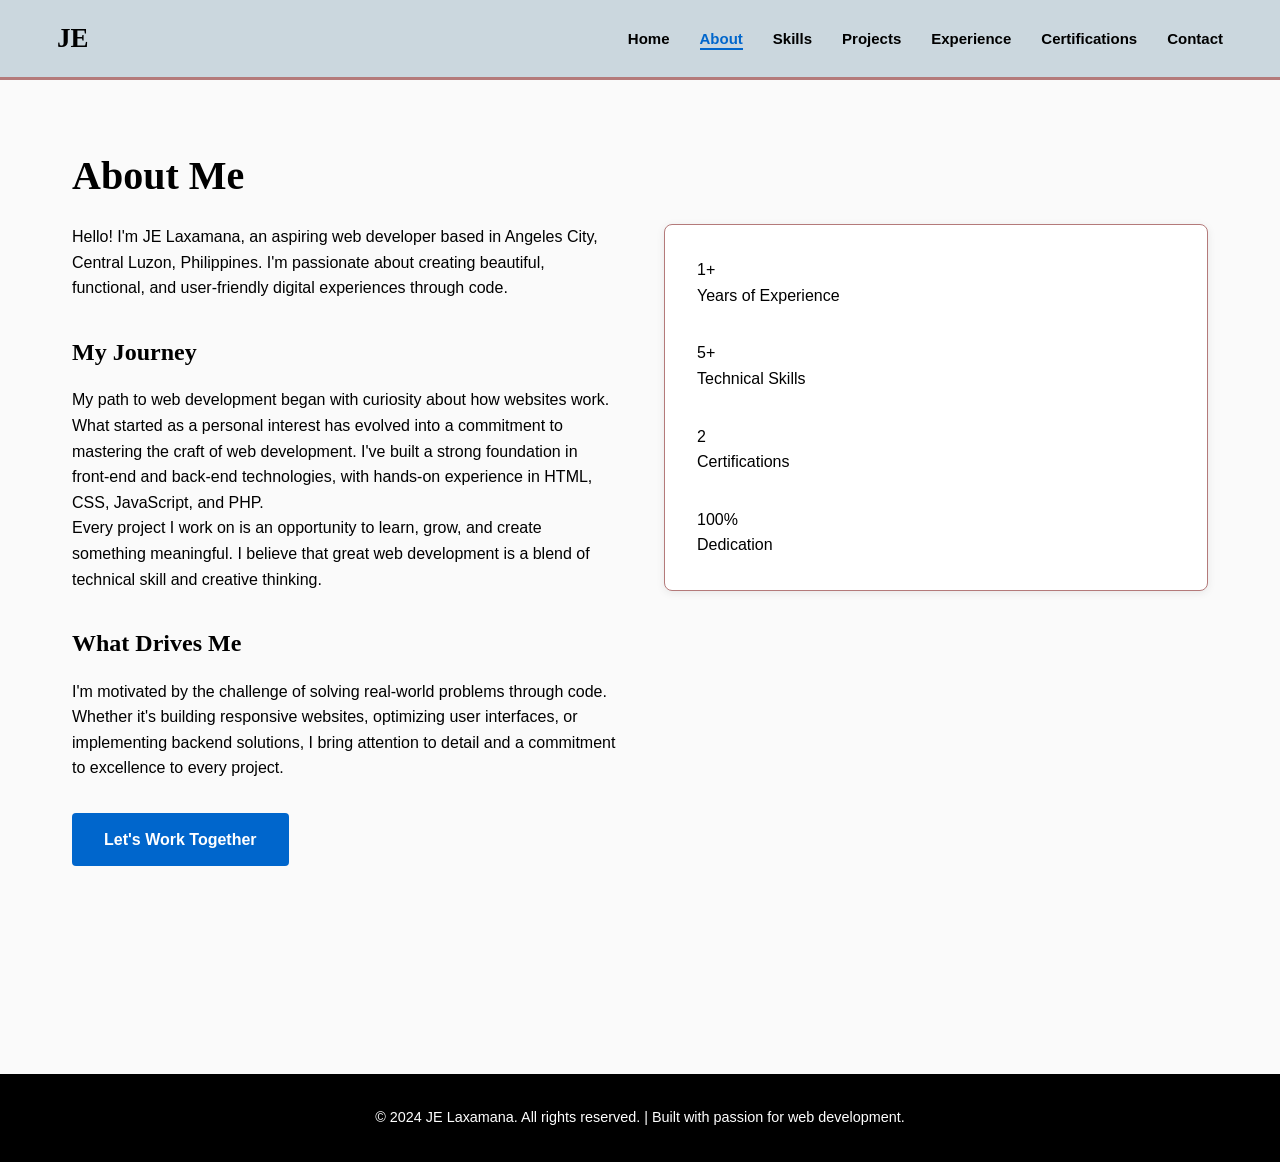
==== about.html @ e8bb8e35 "Add files via upload" ====
<!DOCTYPE html>

<head>

    <title>JE Laxamana | About Me</title>
    <link rel="stylesheet" href="style.css">
</head>
<body>
    <nav>
        <div class="navi">
            <a class="nav-logo">JE</a>
            <ul class="nav-links">
                <li><a href="index.html">Home</a></li>
                <li><a href="about.html" class="active">About</a></li>
                <li><a href="skills.html">Skills</a></li>
                <li><a href="projects.html">Projects</a></li>
                <li><a href="experience.html">Experience</a></li>
                <li><a href="certifications.html">Certifications</a></li>
                <li><a href="contact.html">Contact</a></li>
            </ul>
        </div>
    </nav>

    <div class="container">
        <h1 class="page-title">About Me</h1>
        <div class="content-grid">
            <div class="about-text">
                <p>Hello! I'm JE Laxamana, an aspiring web developer based in Angeles City, Central Luzon, Philippines. I'm passionate about creating beautiful, functional, and user-friendly digital experiences through code.</p>
                <h3>My Journey</h3>
                <p>My path to web development began with curiosity about how websites work. What started as a personal interest has evolved into a commitment to mastering the craft of web development. I've built a strong foundation in front-end and back-end technologies, with hands-on experience in HTML, CSS, JavaScript, and PHP.</p>
                <p>Every project I work on is an opportunity to learn, grow, and create something meaningful. I believe that great web development is a blend of technical skill and creative thinking.</p>
                <h3>What Drives Me</h3>
                <p>I'm motivated by the challenge of solving real-world problems through code. Whether it's building responsive websites, optimizing user interfaces, or implementing backend solutions, I bring attention to detail and a commitment to excellence to every project.</p>
                <a href="contact.html" class="cta-link">Let's Work Together</a>
            </div>
            <div class="highlights-box">
                <div class="highlight-item">
                    <div class="highlight-number">1+</div>
                    <div class="highlight-label">Years of Experience</div>
                </div>
                <div class="highlight-item">
                    <div class="highlight-number">5+</div>
                    <div class="highlight-label">Technical Skills</div>
                </div>
                <div class="highlight-item">
                    <div class="highlight-number">2</div>
                    <div class="highlight-label">Certifications</div>
                </div>
                <div class="highlight-item">
                    <div class="highlight-number">100%</div>
                    <div class="highlight-label">Dedication</div>
                </div>
            </div>
        </div>
    </div>

    <footer>
        <p>&copy; 2024 JE Laxamana. All rights reserved. | Built with passion for web development.</p>
    </footer>
    <script src="script.js"></script>
</body>
</html>
---- style.css ----
* {
    margin: 0;
    padding: 0;
    box-sizing: border-box;
}

:root {
    --primary-bg: #fafafa;
    --secondary-bg: #ffffff;
    --text-primary: #000000;
    --accent: #0066cc;
    --accent-light: #f0f5ff;
    --border: #b47a7a;
    --shadow: 0 2px 8px rgba(0, 0, 0, 0.08);
    --shadow-lg: 0 8px 24px rgba(0, 0, 0, 0.12);
}

html {
    scroll-behavior: smooth;
}

body {
    font-family: 'Source Sans Pro', sans-serif;
    background-color: var(--primary-bg);
    color: var(--text-primary);
    line-height: 1.6;
    overflow-x: hidden;
    color: #000000;
}

/* Navigation */
nav {
    top: 0;
    background-color: rgba(201, 213, 221, 0.95);
    border-bottom: 3px solid var(--border);
}

.navi {
    max-width: 1200px;
    margin: 0 auto;
    padding: 17px;
    display: flex;
    justify-content: space-between;
    align-items: center;
}

.nav-logo {
    font-family: 'Playfair Display', serif;
    font-size: 27px;
    font-weight: 700;
}

.nav-links {
    display: flex;
    gap: 30px;
    list-style: none;
}

.nav-links a {
    text-decoration: none;
    color: #000000;
    font-size: 15px;
    font-weight: 700;
    transition: color 0.3s ease;
    position: relative;
}

.nav-links a:hover,
.nav-links a.active {
    color: #0066cc;
}

.nav-links a::after {
    content: '';
    position: absolute;
    bottom: -3px;
    left: 0;
    width: 0;
    height: 2px;
    background-color: var(--accent);
    transition: width 0.3s ease;
}

.nav-links a:hover::after,
.nav-links a.active::after {
    width: 100%;
}

/* Buttons */
.btn {
    padding: 0.875rem 2rem;
    border: none;
    border-radius: 4px;
    font-size: 0.95rem;
    font-weight: 600;
    cursor: pointer;
    text-decoration: none;
    display: inline-block;
    transition: all 0.3s ease;
}

.btn-primary {
    background-color: var(--accent);
    color: white;
    box-shadow: var(--shadow);
}

.btn-primary:hover {
    background-color: #0052a3;
    box-shadow: var(--shadow-lg);
    transform: translateY(-2px);
}

.btn-secondary {
    background-color: transparent;
    color: var(--accent);
    border: 1.5px solid var(--accent);
}

.btn-secondary:hover {
    background-color: var(--accent-light);
}

/* Container */
.container {
    max-width: 1200px;
    margin: 0 auto;
    padding: 4rem 2rem;
}

.page-header {
    margin-bottom: 4rem;
}

.page-title {
    font-family: 'Playfair Display', serif;
    font-size: 2.5rem;
    font-weight: 700;
    margin-bottom: 1rem;
    color: var(--text-primary);
}

.page-subtitle {
    color: var(--text-secondary);
    font-size: 1.1rem;
    margin-bottom: 3rem;
}

/* Section */
section {
    max-width: 1200px;
    margin: 0 auto;
    padding: 18px 25px;
    border-top: 1px solid;
}


.section-title {
    font-family: 'Playfair Display', serif;
    font-size: 33px;
    font-weight: 700;
    margin-bottom: 10px;
    position: relative;
    padding-bottom: 20px;
}


/* ========== HOME PAGE ========== */

.home {
    max-width: 1200px;
    margin: 0 auto;
    padding: 6rem 2rem 4rem;
    animation: fadeInUp 0.8s ease;
}

.home_content {
    display: grid;
    grid-template-columns: 1fr 1fr;
    align-items: center;
}

.home_text {
    max-width: 600px;
}

.home h1 {
    font-family: 'Playfair Display', serif;
    font-size: 55px;
    font-weight: 700;
    margin-bottom: -16px;
}

.home_WebDev {
    font-size: 18px;
    margin-bottom: 40px;
    font-weight: 500;
}

.home_description {
    font-size: 15px;
    margin-bottom: 30px;
}

.cta-buttons {
    display: flex;
    gap: 1.5rem;
    flex-wrap: wrap;
}

.img_container {
    display: flex;
    align-items: center;
    justify-content: center;
}

.img {
    width: 100%;
    max-width: 350px;
    height: 350px;
    border-radius: 30%;
    display: flex;
    border: 2px solid;
    border-color: #0066cc;
    overflow: hidden;
}




.about_text p {
    font-size: 16px;

}

.quick-links {
    display: grid;
    grid-template-columns: repeat(auto-fit, minmax(200px, 1fr));
    gap: 2rem;
    margin-top: 3rem;
}

.quick-card {
    background-color: var(--secondary-bg);
    padding: 2rem;
    border-radius: 8px;
    border: 1px solid var(--border);
    text-align: center;
    transition: all 0.3s ease;
    box-shadow: var(--shadow);
}

.quick-card:hover {
    border-color: var(--accent);
    box-shadow: var(--shadow-lg);
    transform: translateY(-4px);
}

.quick-card-title {
    font-family: 'Playfair Display', serif;
    font-size: 1.5rem;
    font-weight: 700;
    color: var(--accent);
    margin-bottom: 0.5rem;
}

.quick-card-label {
    color: var(--text-secondary);
    font-size: 0.9rem;
}

.quick-card a {
    display: inline-block;
    margin-top: 1rem;
    color: var(--accent);
    text-decoration: none;
    font-weight: 600;
    transition: all 0.3s ease;
}

.quick-card a:hover {
    color: #0052a3;
}

/* ========== ABOUT PAGE ========== */

.content-grid {
    display: grid;
    grid-template-columns: 1fr 1fr;
    gap: 3rem;
    align-items: start;
    margin-bottom: 4rem;
}

.about-text h3 {
    font-family: 'Playfair Display', serif;
    font-size: 1.5rem;
    margin-top: 2rem;
    margin-bottom: 1rem;
    color: var(--text-primary);
}

.highlights-box {
    background-color: var(--secondary-bg);
    padding: 2rem;
    border-radius: 8px;
    border: 1px solid var(--border);
    box-shadow: var(--shadow);
}

.highlight-item {
    margin-bottom: 2rem;
}

.highlight-item:last-child {
    margin-bottom: 0;
}

.cta-link {
    display: inline-block;
    margin-top: 2rem;
    padding: 0.875rem 2rem;
    background-color: var(--accent);
    color: white;
    text-decoration: none;
    border-radius: 4px;
    font-weight: 600;
    transition: all 0.3s ease;
}

.cta-link:hover {
    background-color: #0052a3;
    transform: translateY(-2px);
    box-shadow: var(--shadow-lg);
}

/* ========== SKILLS PAGE ========== */

.featured-skills {
    background-color: var(--secondary-bg);
    border: 1px solid var(--border);
    border-radius: 8px;
    padding: 3rem;
    margin-bottom: 3rem;
}

.featured-skills h3 {
    font-family: 'Playfair Display', serif;
    font-size: 1.5rem;
    font-weight: 700;
    margin-bottom: 1.5rem;
    color: var(--accent);
}

.featured-skills-list {
    display: grid;
    grid-template-columns: repeat(auto-fit, minmax(150px, 1fr));
    gap: 1rem;
}

.featured-skill-item {
    background-color: var(--accent-light);
    color: var(--accent);
    padding: 0.75rem 1.25rem;
    border-radius: 20px;
    font-weight: 600;
    text-align: center;
    transition: all 0.3s ease;
}

.featured-skill-item:hover {
    background-color: var(--accent);
    color: white;
    transform: scale(1.05);
}

.skills-section {
    margin-bottom: 4rem;
}

.section-heading {
    font-family: 'Playfair Display', serif;
    font-size: 1.8rem;
    font-weight: 700;
    margin-bottom: 2rem;
    color: var(--text-primary);
    padding-bottom: 1rem;
    border-bottom: 2px solid var(--accent);
}

.skills-grid {
    display: grid;
    grid-template-columns: repeat(auto-fit, minmax(200px, 1fr));
    gap: 2rem;
    margin-bottom: 3rem;
}

.skill-card {
    background-color: var(--secondary-bg);
    padding: 2rem;
    border-radius: 8px;
    border: 1px solid var(--border);
    transition: all 0.3s ease;
    box-shadow: var(--shadow);
}

.skill-card:hover {
    border-color: var(--accent);
    box-shadow: var(--shadow-lg);
    transform: translateY(-4px);
}

.skill-icon {
    font-size: 2.5rem;
    margin-bottom: 1rem;
}

.skill-name {
    font-weight: 600;
    color: var(--text-primary);
    margin-bottom: 0.5rem;
    font-size: 1.1rem;
}

.skill-level {
    font-size: 0.85rem;
    color: var(--accent);
    font-weight: 600;
    margin-bottom: 1rem;
}

.skill-description {
    font-size: 0.9rem;
    color: var(--text-secondary);
    line-height: 1.5;
}

.progress-container {
    margin-bottom: 2rem;
}

.progress-label {
    display: flex;
    justify-content: space-between;
    margin-bottom: 0.5rem;
}

.progress-name {
    font-weight: 600;
    color: var(--text-primary);
}

.progress-percent {
    color: var(--accent);
    font-weight: 600;
}

.progress-bar {
    background-color: var(--border);
    height: 8px;
    border-radius: 4px;
    overflow: hidden;
}

.progress-fill {
    height: 100%;
    background-color: var(--accent);
    border-radius: 4px;
    transition: width 0.6s ease;
}

/* ========== PROJECTS PAGE ========== */

.projects-grid {
    display: grid;
    grid-template-columns: repeat(auto-fit, minmax(320px, 1fr));
    gap: 2rem;
}

.project-card {
    background-color: var(--secondary-bg);
    border: 1px solid var(--border);
    border-radius: 8px;
    overflow: hidden;
    transition: all 0.3s ease;
    box-shadow: var(--shadow);
    display: flex;
    flex-direction: column;
}

.project-card:hover {
    border-color: var(--accent);
    box-shadow: var(--shadow-lg);
    transform: translateY(-6px);
}

.project-header {
    background: linear-gradient(135deg, var(--accent-light) 0%, rgba(0, 102, 204, 0.05) 100%);
    padding: 2rem;
    border-bottom: 1px solid var(--border);
}

.project-title {
    font-family: 'Playfair Display', serif;
    font-size: 1.8rem;
    font-weight: 700;
    color: var(--text-primary);
    margin-bottom: 0.5rem;
}

.project-category {
    color: var(--accent);
    font-size: 0.85rem;
    font-weight: 600;
    text-transform: uppercase;
    letter-spacing: 0.5px;
}

.project-body {
    padding: 2rem;
    flex-grow: 1;
    display: flex;
    flex-direction: column;
}

.project-description {
    color: var(--text-secondary);
    margin-bottom: 1.5rem;
    line-height: 1.6;
    flex-grow: 1;
}

.project-tech {
    display: flex;
    flex-wrap: wrap;
    gap: 0.75rem;
    margin-bottom: 1.5rem;
}

.tech-tag {
    background-color: var(--accent-light);
    color: var(--accent);
    padding: 0.4rem 0.9rem;
    border-radius: 20px;
    font-size: 0.8rem;
    font-weight: 600;
}

.project-link {
    color: var(--accent);
    text-decoration: none;
    font-weight: 600;
    transition: all 0.3s ease;
    display: inline-block;
}

.project-link:hover {
    color: #0052a3;
}

.empty-state {
    text-align: center;
    padding: 4rem 2rem;
}

.empty-state-text {
    color: var(--text-secondary);
    font-size: 1.1rem;
    margin-bottom: 2rem;
}

/* ========== EXPERIENCE PAGE ========== */

.timeline {
    position: relative;
    padding: 2rem 0;
}

.timeline::before {
    content: '';
    position: absolute;
    left: 24px;
    top: 0;
    bottom: 0;
    width: 2px;
    background-color: var(--border);
}

.timeline-item {
    margin-bottom: 3rem;
    position: relative;
    padding-left: 80px;
}

.timeline-item::before {
    content: '';
    position: absolute;
    left: 0;
    top: 0;
    width: 50px;
    height: 50px;
    border-radius: 50%;
    background-color: var(--accent);
    border: 4px solid var(--primary-bg);
}

.timeline-content {
    background-color: var(--secondary-bg);
    padding: 2rem;
    border-radius: 8px;
    border: 1px solid var(--border);
    box-shadow: var(--shadow);
    transition: all 0.3s ease;
}

.timeline-item:hover .timeline-content {
    border-color: var(--accent);
    box-shadow: var(--shadow-lg);
    transform: translateX(8px);
}

.timeline-title {
    font-family: 'Playfair Display', serif;
    font-size: 1.5rem;
    font-weight: 700;
    color: var(--text-primary);
    margin-bottom: 0.5rem;
}

.timeline-company {
    color: var(--accent);
    font-weight: 600;
    font-size: 1.05rem;
    margin-bottom: 0.5rem;
}

.timeline-duration {
    color: var(--text-secondary);
    font-size: 0.9rem;
    margin-bottom: 1rem;
    font-weight: 500;
}

.timeline-description {
    color: var(--text-secondary);
    line-height: 1.7;
}

.responsibilities {
    margin-top: 1.5rem;
    padding-top: 1.5rem;
    border-top: 1px solid var(--border);
}

.responsibilities-title {
    font-weight: 600;
    color: var(--text-primary);
    margin-bottom: 0.75rem;
    font-size: 0.95rem;
}

.responsibilities ul {
    list-style: none;
    padding-left: 1rem;
}

.responsibilities li {
    color: var(--text-secondary);
    margin-bottom: 0.5rem;
    position: relative;
    padding-left: 1rem;
}

.responsibilities li::before {
    content: '→';
    position: absolute;
    left: 0;
    color: var(--accent);
    font-weight: 600;
}

/* ========== CERTIFICATIONS PAGE ========== */

.certs-grid {
    display: grid;
    grid-template-columns: repeat(auto-fit, minmax(300px, 1fr));
    gap: 2rem;
    margin-bottom: 3rem;
}

.cert-card {
    background-color: var(--secondary-bg);
    border-radius: 8px;
    overflow: hidden;
    transition: all 0.3s ease;
    box-shadow: var(--shadow);
    border: 1px solid var(--border);
}

.cert-card:hover {
    box-shadow: var(--shadow-lg);
    transform: translateY(-6px);
    border-color: var(--accent);
}

.cert-header {
    background: linear-gradient(135deg, var(--accent-light) 0%, rgba(0, 102, 204, 0.05) 100%);
    padding: 2rem;
    border-bottom: 1px solid var(--border);
    text-align: center;
}

.cert-icon {
    font-size: 3rem;
    margin-bottom: 1rem;
}

.cert-name {
    font-family: 'Playfair Display', serif;
    font-size: 1.5rem;
    font-weight: 700;
    color: var(--text-primary);
}

.cert-body {
    padding: 2rem;
}

.cert-issuer {
    color: var(--accent);
    font-weight: 600;
    margin-bottom: 0.5rem;
}

.cert-category {
    color: var(--text-secondary);
    font-size: 0.9rem;
    margin-bottom: 1rem;
}

.cert-description {
    color: var(--text-secondary);
    line-height: 1.6;
    margin-bottom: 1.5rem;
}

.cert-details {
    background-color: var(--accent-light);
    padding: 1rem;
    border-radius: 4px;
    font-size: 0.9rem;
    color: var(--text-secondary);
}

.cert-detail-item {
    margin-bottom: 0.5rem;
}

.cert-detail-item:last-child {
    margin-bottom: 0;
}

.cert-detail-label {
    font-weight: 600;
    color: var(--text-primary);
}

.certification-skills {
    margin-top: 2rem;
    padding-top: 1.5rem;
    border-top: 1px solid var(--border);
}

.skills-label {
    font-weight: 600;
    color: var(--text-primary);
    margin-bottom: 0.75rem;
    font-size: 0.95rem;
}

.skills-tags {
    display: flex;
    flex-wrap: wrap;
    gap: 0.75rem;
}

.skill-badge {
    background-color: var(--accent-light);
    color: var(--accent);
    padding: 0.4rem 0.85rem;
    border-radius: 20px;
    font-size: 0.8rem;
    font-weight: 600;
}

.training-section {
    margin-top: 4rem;
    padding-top: 3rem;
    border-top: 2px solid var(--border);
}

.training-title {
    font-family: 'Playfair Display', serif;
    font-size: 1.8rem;
    font-weight: 700;
    margin-bottom: 2rem;
    color: var(--text-primary);
}

/* ========== CONTACT PAGE ========== */

.contact-content {
    display: grid;
    grid-template-columns: 1fr 1fr;
    gap: 4rem;
    align-items: start;
}

.contact-info {
    display: flex;
    flex-direction: column;
    gap: 2.5rem;
}

.info-section {
    margin-bottom: 1rem;
}

.info-title {
    font-family: 'Playfair Display', serif;
    font-size: 1.3rem;
    font-weight: 700;
    margin-bottom: 2rem;
    color: var(--text-primary);
}

.contact-item {
    margin-bottom: 2rem;
}

.contact-label {
    color: var(--text-secondary);
    font-size: 0.9rem;
    margin-bottom: 0.5rem;
    font-weight: 600;
    text-transform: uppercase;
    letter-spacing: 0.5px;
}

.contact-value {
    color: var(--text-primary);
    font-size: 1.1rem;
    text-decoration: none;
    transition: color 0.3s ease;
    word-break: break-word;
}

.contact-value:hover {
    color: var(--accent);
}

.contact-links {
    display: flex;
    gap: 1rem;
    margin-top: 1.5rem;
}

.social-link {
    display: inline-flex;
    align-items: center;
    justify-content: center;
    width: 50px;
    height: 50px;
    border-radius: 8px;
    background-color: var(--accent-light);
    color: var(--accent);
    text-decoration: none;
    transition: all 0.3s ease;
    font-weight: 600;
    font-size: 1.2rem;
}

.social-link:hover {
    background-color: var(--accent);
    color: white;
    transform: translateY(-3px);
    box-shadow: var(--shadow-lg);
}

.contact-form {
    background-color: var(--secondary-bg);
    padding: 2.5rem;
    border-radius: 8px;
    border: 1px solid var(--border);
    box-shadow: var(--shadow);
}

.contact-form h3 {
    font-family: 'Playfair Display', serif;
    font-size: 1.3rem;
    font-weight: 700;
    margin-bottom: 1.5rem;
    color: var(--text-primary);
}

.form-group {
    margin-bottom: 1.5rem;
}

.form-group:last-child {
    margin-bottom: 0;
}

.form-group label {
    display: block;
    font-weight: 600;
    margin-bottom: 0.5rem;
    color: var(--text-primary);
    font-size: 0.95rem;
}

.form-group input,
.form-group textarea {
    width: 100%;
    padding: 0.875rem;
    border: 1px solid var(--border);
    border-radius: 4px;
    font-family: 'Source Sans Pro', sans-serif;
    font-size: 0.95rem;
    transition: all 0.3s ease;
    background-color: var(--primary-bg);
}

.form-group input:focus,
.form-group textarea:focus {
    outline: none;
    border-color: var(--accent);
    background-color: var(--secondary-bg);
    box-shadow: 0 0 0 3px var(--accent-light);
}

.form-group textarea {
    resize: vertical;
    min-height: 140px;
}

.contact-form .btn {
    width: 100%;
    padding: 0.875rem;
    background-color: var(--accent);
    color: white;
    border: none;
    border-radius: 4px;
    font-size: 0.95rem;
    font-weight: 600;
    cursor: pointer;
    transition: all 0.3s ease;
    margin-top: 1rem;
}

.contact-form .btn:hover {
    background-color: #0052a3;
    transform: translateY(-2px);
    box-shadow: var(--shadow-lg);
}

.success-message {
    display: none;
    padding: 1rem;
    background-color: #d4edda;
    color: #155724;
    border: 1px solid #c3e6cb;
    border-radius: 4px;
    margin-bottom: 1rem;
    text-align: center;
}

.success-message.show {
    display: block;
    animation: slideDown 0.3s ease;
}

@keyframes slideDown {
    from {
        opacity: 0;
        transform: translateY(-10px);
    }
    to {
        opacity: 1;
        transform: translateY(0);
    }
}

.location-box {
    background-color: var(--accent-light);
    padding: 2rem;
    border-radius: 8px;
    margin-top: 2rem;
}

.location-label {
    font-weight: 600;
    color: var(--text-primary);
    margin-bottom: 0.5rem;
}

.location-text {
    color: var(--text-secondary);
}

/* ========== FOOTER ========== */

footer {
    background-color: var(--text-primary);
    color: white;
    text-align: center;
    padding: 2rem;
    margin-top: 5rem;
    font-size: 0.9rem;
}

/* ========== ANIMATIONS ========== */

@keyframes fadeInUp {
    from {
        opacity: 0;
        transform: translateY(30px);
    }
    to {
        opacity: 1;
        transform: translateY(0);
    }
}

.fade-in {
    animation: fadeInUp 0.8s ease forwards;
    opacity: 0;
}

/* ========== RESPONSIVE ========== */

@media (max-width: 768px) {
    .nav-links {
        gap: 1.5rem;
    }

    .page-title {
        font-size: 2rem;
    }

    .hero-content,
    .content-grid,
    .contact-content {
        grid-template-columns: 1fr;
        gap: 2rem;
    }

    .about-highlights {
        justify-content: space-around;
    }

    .projects-grid {
        grid-template-columns: 1fr;
    }

    .certs-grid {
        grid-template-columns: 1fr;
    }


    .container {
        padding: 2rem 1.5rem;
    }


    .cta-buttons {
        flex-direction: column;
    }

    .btn {
        width: 100%;
        text-align: center;
    }

    .timeline::before {
        left: 12px;
    }

    .timeline-item {
        padding-left: 60px;
    }

    .timeline-item::before {
        width: 40px;
        height: 40px;
        left: -8px;
    }
}

@media (max-width: 480px) {
    .nav-links {
        gap: 1rem;
        font-size: 0.85rem;
    }

    .page-title {
        font-size: 1.5rem;
    }


    .hero-image-placeholder {
        font-size: 2.5rem;
    }

    .contact-links {
        gap: 0.75rem;
    }

    .social-link {
        width: 45px;
        height: 45px;
        font-size: 1rem;
    }
}
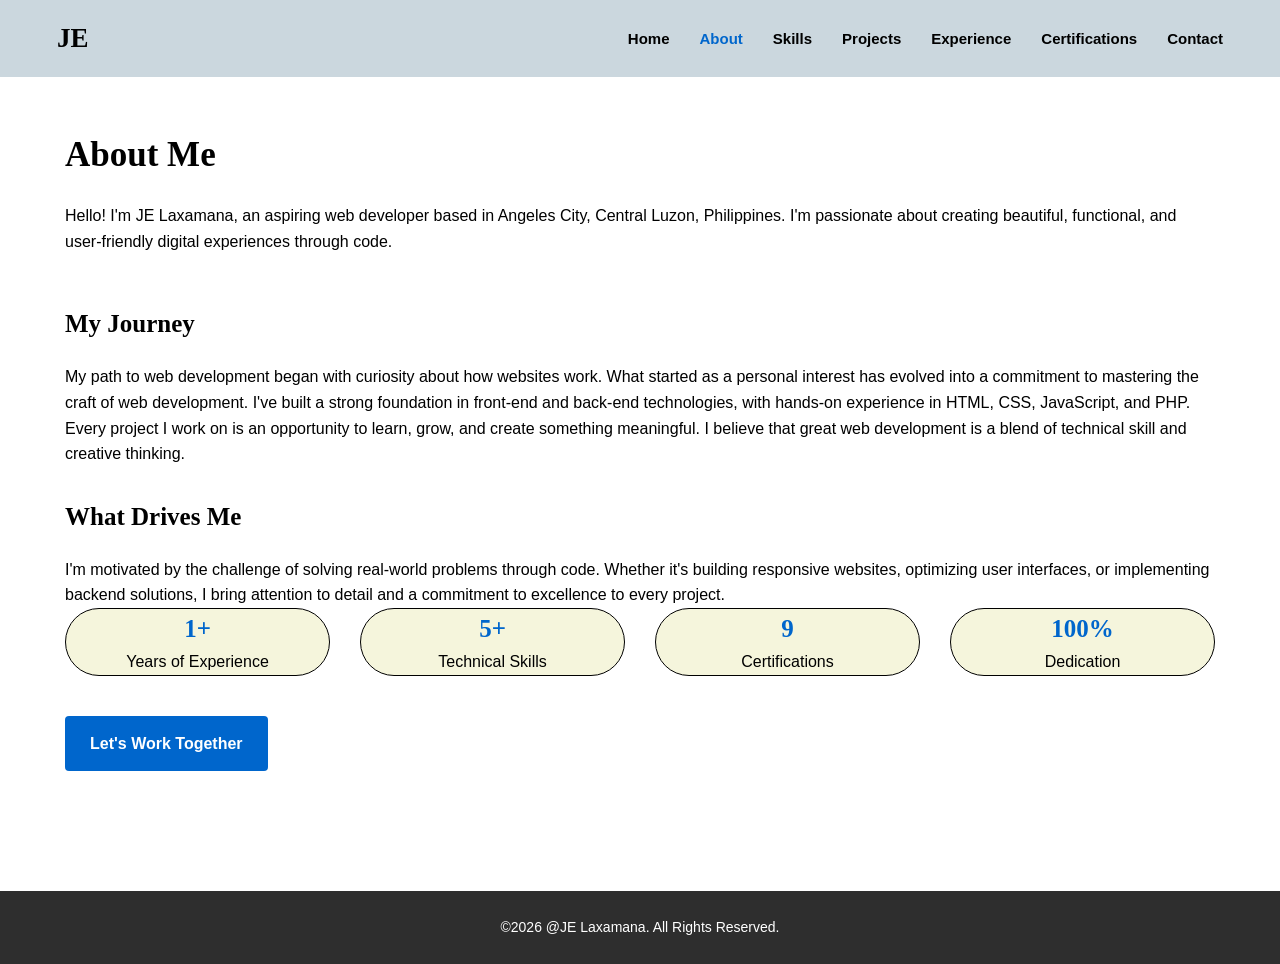
==== commit 9a362566: "Add files via upload" ====
--- a/about.html
+++ b/about.html
@@ -23,40 +23,37 @@
 
     <div class="container">
         <h1 class="page-title">About Me</h1>
-        <div class="content-grid">
             <div class="about-text">
-                <p>Hello! I'm JE Laxamana, an aspiring web developer based in Angeles City, Central Luzon, Philippines. I'm passionate about creating beautiful, functional, and user-friendly digital experiences through code.</p>
+                <p class="page-subtitle"> Hello! I'm JE Laxamana, an aspiring web developer based in Angeles City, Central Luzon, Philippines. I'm passionate about creating beautiful, functional, and user-friendly digital experiences through code.</p>
                 <h3>My Journey</h3>
                 <p>My path to web development began with curiosity about how websites work. What started as a personal interest has evolved into a commitment to mastering the craft of web development. I've built a strong foundation in front-end and back-end technologies, with hands-on experience in HTML, CSS, JavaScript, and PHP.</p>
                 <p>Every project I work on is an opportunity to learn, grow, and create something meaningful. I believe that great web development is a blend of technical skill and creative thinking.</p>
                 <h3>What Drives Me</h3>
                 <p>I'm motivated by the challenge of solving real-world problems through code. Whether it's building responsive websites, optimizing user interfaces, or implementing backend solutions, I bring attention to detail and a commitment to excellence to every project.</p>
-                <a href="contact.html" class="cta-link">Let's Work Together</a>
             </div>
-            <div class="highlights-box">
-                <div class="highlight-item">
-                    <div class="highlight-number">1+</div>
-                    <div class="highlight-label">Years of Experience</div>
-                </div>
-                <div class="highlight-item">
-                    <div class="highlight-number">5+</div>
-                    <div class="highlight-label">Technical Skills</div>
-                </div>
-                <div class="highlight-item">
-                    <div class="highlight-number">2</div>
-                    <div class="highlight-label">Certifications</div>
-                </div>
-                <div class="highlight-item">
-                    <div class="highlight-number">100%</div>
-                    <div class="highlight-label">Dedication</div>
-                </div>
+
+        <div class="highlight">
+            <div class="h-card">
+                <div class="h-card-title">1+</div>
+                <div class="h-card-label">Years of Experience</div>
+            </div>
+            <div class="h-card">
+                <div class="h-card-title">5+</div>
+                <div class="h-card-label">Technical Skills</div>
+            </div>
+            <div class="h-card">
+                <div class="h-card-title">9</div>
+                <div class="h-card-label">Certifications</div>
+            </div> 
+            <div class="h-card">
+                <div class="h-card-title">100%</div>
+                <div class="h-card-label">Dedication</div>
             </div>
         </div>
-    </div>
+        <a href="contact.html" class="cta-link">Let's Work Together</a>
+     </div>
 
-    <footer>
-        <p>&copy; 2024 JE Laxamana. All rights reserved. | Built with passion for web development.</p>
-    </footer>
+    <footer>©2026 @JE Laxamana. All Rights Reserved.</footer>
     <script src="script.js"></script>
 </body>
 </html>
--- a/style.css
+++ b/style.css
@@ -4,16 +4,6 @@
     box-sizing: border-box;
 }
 
-:root {
-    --primary-bg: #fafafa;
-    --secondary-bg: #ffffff;
-    --text-primary: #000000;
-    --accent: #0066cc;
-    --accent-light: #f0f5ff;
-    --border: #b47a7a;
-    --shadow: 0 2px 8px rgba(0, 0, 0, 0.08);
-    --shadow-lg: 0 8px 24px rgba(0, 0, 0, 0.12);
-}
 
 html {
     scroll-behavior: smooth;
@@ -87,64 +77,34 @@
 }
 
 /* Buttons */
+
+.cta-buttons {
+    display: flex;
+    gap: 18px;
+    flex-wrap: wrap;
+}
+
 .btn {
-    padding: 0.875rem 2rem;
-    border: none;
-    border-radius: 4px;
-    font-size: 0.95rem;
-    font-weight: 600;
+    padding: 15px 20px;
+    font-size: 13px;
+    font-weight: 500;
     cursor: pointer;
-    text-decoration: none;
     display: inline-block;
     transition: all 0.3s ease;
 }
 
-.btn-primary {
-    background-color: var(--accent);
-    color: white;
-    box-shadow: var(--shadow);
-}
-
-.btn-primary:hover {
-    background-color: #0052a3;
-    box-shadow: var(--shadow-lg);
-    transform: translateY(-2px);
-}
-
-.btn-secondary {
-    background-color: transparent;
-    color: var(--accent);
-    border: 1.5px solid var(--accent);
-}
-
-.btn-secondary:hover {
-    background-color: var(--accent-light);
-}
-
-/* Container */
-.container {
-    max-width: 1200px;
-    margin: 0 auto;
-    padding: 4rem 2rem;
-}
-
-.page-header {
-    margin-bottom: 4rem;
-}
-
-.page-title {
-    font-family: 'Playfair Display', serif;
-    font-size: 2.5rem;
-    font-weight: 700;
-    margin-bottom: 1rem;
-    color: var(--text-primary);
-}
-
-.page-subtitle {
-    color: var(--text-secondary);
-    font-size: 1.1rem;
-    margin-bottom: 3rem;
-}
+.btn {
+    background-color: #0066cc;
+    color: rgb(236, 225, 225);
+
+}
+
+.btn:hover {
+    background-color: #003a74;
+
+}
+
+
 
 /* Section */
 section {
@@ -170,7 +130,7 @@
 .home {
     max-width: 1200px;
     margin: 0 auto;
-    padding: 6rem 2rem 4rem;
+    padding: 60px 25px 40px;
     animation: fadeInUp 0.8s ease;
 }
 
@@ -202,11 +162,6 @@
     margin-bottom: 30px;
 }
 
-.cta-buttons {
-    display: flex;
-    gap: 1.5rem;
-    flex-wrap: wrap;
-}
 
 .img_container {
     display: flex;
@@ -236,91 +191,108 @@
 .quick-links {
     display: grid;
     grid-template-columns: repeat(auto-fit, minmax(200px, 1fr));
-    gap: 2rem;
-    margin-top: 3rem;
+    gap: 30px;
 }
 
 .quick-card {
-    background-color: var(--secondary-bg);
-    padding: 2rem;
-    border-radius: 8px;
-    border: 1px solid var(--border);
+    background-color:#fafafa;
+    padding: 30px;
+    border-radius: 50px;
+    border: 1px solid;
     text-align: center;
     transition: all 0.3s ease;
-    box-shadow: var(--shadow);
 }
 
 .quick-card:hover {
-    border-color: var(--accent);
-    box-shadow: var(--shadow-lg);
+    border-color:#0052a3;
     transform: translateY(-4px);
 }
 
 .quick-card-title {
     font-family: 'Playfair Display', serif;
-    font-size: 1.5rem;
-    font-weight: 700;
-    color: var(--accent);
-    margin-bottom: 0.5rem;
+    font-size: 25px;
+    font-weight: 700;
+    color:#0066cc;
+    margin-bottom: 20px;
 }
 
 .quick-card-label {
-    color: var(--text-secondary);
-    font-size: 0.9rem;
+    color:#000000;
+    font-size: 15px;
 }
 
 .quick-card a {
     display: inline-block;
-    margin-top: 1rem;
-    color: var(--accent);
+    margin-top: 10px;
+    color:#0066cc;
     text-decoration: none;
     font-weight: 600;
     transition: all 0.3s ease;
 }
 
-.quick-card a:hover {
-    color: #0052a3;
+
+/* Container */
+.container {
+    max-width: 1200px;
+    margin: 0 auto;
+    padding: 50px 25px;
+}
+
+.page-title {
+    font-family: 'Playfair Display', serif;
+    font-size: 35px;
+    font-weight: 700;
+    margin-bottom: 20px;
+    color:#000000;
+}
+
+.page-subtitle {
+    font-size: 16px;
+    margin-bottom: 50px;
+    
 }
 
 /* ========== ABOUT PAGE ========== */
 
-.content-grid {
+.about-text h3 {
+    font-family: 'Playfair Display', serif;
+    font-size: 25px;
+    margin-top: 30px;
+    margin-bottom: 20px;
+}
+
+.highlight {
     display: grid;
-    grid-template-columns: 1fr 1fr;
-    gap: 3rem;
-    align-items: start;
-    margin-bottom: 4rem;
-}
-
-.about-text h3 {
-    font-family: 'Playfair Display', serif;
-    font-size: 1.5rem;
-    margin-top: 2rem;
-    margin-bottom: 1rem;
-    color: var(--text-primary);
-}
-
-.highlights-box {
-    background-color: var(--secondary-bg);
-    padding: 2rem;
-    border-radius: 8px;
-    border: 1px solid var(--border);
-    box-shadow: var(--shadow);
-}
-
-.highlight-item {
-    margin-bottom: 2rem;
-}
-
-.highlight-item:last-child {
-    margin-bottom: 0;
-}
+    grid-template-columns: repeat(auto-fit, minmax(200px, 1fr));
+    gap: 30px;
+}
+
+.h-card {
+    background-color:beige;
+    border-radius: 50px;
+    border: 1px solid;
+    text-align: center;
+    transition: all 0.3s ease;
+}
+
+.h-card:hover {
+    border-color:#0052a3;
+    transform: translateY(-4px);
+}
+
+.h-card-title {
+    font-family: 'Playfair Display', serif;
+    font-size: 25px;
+    font-weight: 700;
+    color:#0066cc;
+}
+
 
 .cta-link {
     display: inline-block;
-    margin-top: 2rem;
-    padding: 0.875rem 2rem;
-    background-color: var(--accent);
+    margin-top: 40px;
+    padding: 15px 25px;
+    background-color:#0066cc;
     color: white;
     text-decoration: none;
     border-radius: 4px;
@@ -329,134 +301,69 @@
 }
 
 .cta-link:hover {
-    background-color: #0052a3;
+    background-color:#003a74;
     transform: translateY(-2px);
-    box-shadow: var(--shadow-lg);
 }
 
 /* ========== SKILLS PAGE ========== */
 
 .featured-skills {
-    background-color: var(--secondary-bg);
-    border: 1px solid var(--border);
+    border: 1px solid;
     border-radius: 8px;
-    padding: 3rem;
-    margin-bottom: 3rem;
+    padding: 30px;
+    margin-bottom: 50px;
 }
 
 .featured-skills h3 {
     font-family: 'Playfair Display', serif;
-    font-size: 1.5rem;
-    font-weight: 700;
-    margin-bottom: 1.5rem;
-    color: var(--accent);
-}
-
-.featured-skills-list {
-    display: grid;
-    grid-template-columns: repeat(auto-fit, minmax(150px, 1fr));
-    gap: 1rem;
-}
+    font-size: 25px;
+    font-weight: 700;
+    margin-bottom: 30px;
+    color: #0066cc;
+}
+
 
 .featured-skill-item {
-    background-color: var(--accent-light);
-    color: var(--accent);
-    padding: 0.75rem 1.25rem;
-    border-radius: 20px;
+    background-color:rgb(172, 212, 247);
+    color:#000000;
+    padding: 10px;
+    border-radius: 10px;
     font-weight: 600;
     text-align: center;
-    transition: all 0.3s ease;
-}
-
-.featured-skill-item:hover {
-    background-color: var(--accent);
-    color: white;
-    transform: scale(1.05);
-}
-
-.skills-section {
-    margin-bottom: 4rem;
-}
+}
+
 
 .section-heading {
     font-family: 'Playfair Display', serif;
-    font-size: 1.8rem;
-    font-weight: 700;
-    margin-bottom: 2rem;
-    color: var(--text-primary);
-    padding-bottom: 1rem;
-    border-bottom: 2px solid var(--accent);
-}
-
-.skills-grid {
-    display: grid;
-    grid-template-columns: repeat(auto-fit, minmax(200px, 1fr));
-    gap: 2rem;
-    margin-bottom: 3rem;
-}
-
-.skill-card {
-    background-color: var(--secondary-bg);
-    padding: 2rem;
-    border-radius: 8px;
-    border: 1px solid var(--border);
-    transition: all 0.3s ease;
-    box-shadow: var(--shadow);
-}
-
-.skill-card:hover {
-    border-color: var(--accent);
-    box-shadow: var(--shadow-lg);
-    transform: translateY(-4px);
-}
-
-.skill-icon {
-    font-size: 2.5rem;
-    margin-bottom: 1rem;
-}
-
-.skill-name {
-    font-weight: 600;
-    color: var(--text-primary);
-    margin-bottom: 0.5rem;
-    font-size: 1.1rem;
-}
-
-.skill-level {
-    font-size: 0.85rem;
-    color: var(--accent);
-    font-weight: 600;
-    margin-bottom: 1rem;
-}
-
-.skill-description {
-    font-size: 0.9rem;
-    color: var(--text-secondary);
-    line-height: 1.5;
-}
+    font-size: 30px;
+    font-weight: 700;
+    padding-bottom: 20px;
+    border-bottom: 2px solid;
+}
+
+
+
 
 .progress-container {
-    margin-bottom: 2rem;
+    margin-bottom: 40px;
 }
 
 .progress-label {
     display: flex;
     justify-content: space-between;
-    margin-bottom: 0.5rem;
+    margin-bottom: 8px;
 }
 
 .progress-name {
     font-weight: 600;
-    color: var(--text-primary);
 }
 
 .progress-percent {
-    color: var(--accent);
-    font-weight: 600;
+    font-weight: 900;
 }
 
 .progress-bar {
-    background-color: var(--border);
+    background-color:#b47a7a;
     height: 8px;
     border-radius: 4px;
     overflow: hidden;
@@ -464,68 +371,56 @@
 
 .progress-fill {
     height: 100%;
-    background-color: var(--accent);
+    background-color: #0052a3;
     border-radius: 4px;
     transition: width 0.6s ease;
 }
 
 /* ========== PROJECTS PAGE ========== */
 
-.projects-grid {
-    display: grid;
-    grid-template-columns: repeat(auto-fit, minmax(320px, 1fr));
-    gap: 2rem;
-}
-
 .project-card {
-    background-color: var(--secondary-bg);
-    border: 1px solid var(--border);
+    background-color:#ffffff;
+    border: 1px solid;
     border-radius: 8px;
     overflow: hidden;
     transition: all 0.3s ease;
-    box-shadow: var(--shadow);
     display: flex;
     flex-direction: column;
 }
 
 .project-card:hover {
-    border-color: var(--accent);
-    box-shadow: var(--shadow-lg);
     transform: translateY(-6px);
 }
 
 .project-header {
-    background: linear-gradient(135deg, var(--accent-light) 0%, rgba(0, 102, 204, 0.05) 100%);
-    padding: 2rem;
-    border-bottom: 1px solid var(--border);
+    background:#d4edda;
+    padding: 30px;
+    border-bottom: 1px solid; 
 }
 
 .project-title {
     font-family: 'Playfair Display', serif;
-    font-size: 1.8rem;
-    font-weight: 700;
-    color: var(--text-primary);
-    margin-bottom: 0.5rem;
+    font-size: 30px;
+    font-weight: 700;
+    margin-bottom: 10px;
 }
 
 .project-category {
-    color: var(--accent);
-    font-size: 0.85rem;
+    font-size: 18px;
     font-weight: 600;
     text-transform: uppercase;
     letter-spacing: 0.5px;
 }
 
 .project-body {
-    padding: 2rem;
+    padding: 30px;
     flex-grow: 1;
     display: flex;
     flex-direction: column;
 }
 
 .project-description {
-    color: var(--text-secondary);
-    margin-bottom: 1.5rem;
+    margin-bottom: 20px;
     line-height: 1.6;
     flex-grow: 1;
 }
@@ -533,61 +428,57 @@
 .project-tech {
     display: flex;
     flex-wrap: wrap;
-    gap: 0.75rem;
-    margin-bottom: 1.5rem;
+    gap: 10px;
+    margin-bottom: 20px;
 }
 
 .tech-tag {
-    background-color: var(--accent-light);
-    color: var(--accent);
-    padding: 0.4rem 0.9rem;
+    background-color:rgb(215, 235, 253);
+    color:#0066cc;
+    padding: 10px 15px;
     border-radius: 20px;
-    font-size: 0.8rem;
-    font-weight: 600;
+    font-size: 13px;
+    font-weight: 700;
 }
 
 .project-link {
-    color: var(--accent);
+    color:#0066cc;
     text-decoration: none;
     font-weight: 600;
     transition: all 0.3s ease;
     display: inline-block;
 }
 
-.project-link:hover {
-    color: #0052a3;
-}
 
 .empty-state {
     text-align: center;
-    padding: 4rem 2rem;
+    padding: 40px 20px;
 }
 
 .empty-state-text {
-    color: var(--text-secondary);
-    font-size: 1.1rem;
-    margin-bottom: 2rem;
+    font-size: 20px;
+    margin-bottom: 30px;
 }
 
 /* ========== EXPERIENCE PAGE ========== */
 
 .timeline {
     position: relative;
-    padding: 2rem 0;
+    padding: 20px 0;
 }
 
 .timeline::before {
     content: '';
     position: absolute;
-    left: 24px;
+    left: 26px;
     top: 0;
     bottom: 0;
     width: 2px;
-    background-color: var(--border);
+    background-color:#000000;
 }
 
 .timeline-item {
-    margin-bottom: 3rem;
+    margin-bottom: 40px;
     position: relative;
     padding-left: 80px;
 }
@@ -600,83 +491,69 @@
     width: 50px;
     height: 50px;
     border-radius: 50%;
-    background-color: var(--accent);
-    border: 4px solid var(--primary-bg);
+    background-color:#0066cc;
+    border: 4px solid;
+    color: #fafafa;
 }
 
 .timeline-content {
-    background-color: var(--secondary-bg);
-    padding: 2rem;
+    padding: 30px;
     border-radius: 8px;
-    border: 1px solid var(--border);
-    box-shadow: var(--shadow);
+    border: 1px solid;
     transition: all 0.3s ease;
 }
 
 .timeline-item:hover .timeline-content {
-    border-color: var(--accent);
-    box-shadow: var(--shadow-lg);
+    border-color:#0066cc;
     transform: translateX(8px);
 }
 
 .timeline-title {
     font-family: 'Playfair Display', serif;
-    font-size: 1.5rem;
-    font-weight: 700;
-    color: var(--text-primary);
-    margin-bottom: 0.5rem;
+    font-size: 20px;
+    font-weight: 700;
+    margin-bottom: 10px;
 }
 
 .timeline-company {
-    color: var(--accent);
-    font-weight: 600;
-    font-size: 1.05rem;
-    margin-bottom: 0.5rem;
+    color:#0066cc;
+    font-weight: 600;
+    font-size: 15px;
+    margin-bottom: 10px;
 }
 
 .timeline-duration {
-    color: var(--text-secondary);
-    font-size: 0.9rem;
-    margin-bottom: 1rem;
+    font-size: 14px;
+    margin-bottom: 10px;
     font-weight: 500;
 }
 
 .timeline-description {
-    color: var(--text-secondary);
+    color: black ;
     line-height: 1.7;
 }
 
 .responsibilities {
-    margin-top: 1.5rem;
-    padding-top: 1.5rem;
-    border-top: 1px solid var(--border);
+    margin-top: 15px;
+    padding-top: 15px;
+    border-top: 1px solid ;
 }
 
 .responsibilities-title {
     font-weight: 600;
-    color: var(--text-primary);
-    margin-bottom: 0.75rem;
-    font-size: 0.95rem;
+    margin-bottom: 12px;
+    font-size: 14px;
 }
 
 .responsibilities ul {
-    list-style: none;
-    padding-left: 1rem;
+    list-style:circle;
+    padding-left: 20px;
 }
 
 .responsibilities li {
-    color: var(--text-secondary);
-    margin-bottom: 0.5rem;
+    margin-bottom: 7px;
     position: relative;
-    padding-left: 1rem;
-}
-
-.responsibilities li::before {
-    content: '→';
-    position: absolute;
-    left: 0;
-    color: var(--accent);
-    font-weight: 600;
+
 }
 
 /* ========== CERTIFICATIONS PAGE ========== */
@@ -684,185 +561,222 @@
 .certs-grid {
     display: grid;
     grid-template-columns: repeat(auto-fit, minmax(300px, 1fr));
-    gap: 2rem;
-    margin-bottom: 3rem;
+    gap: 20px;
 }
 
 .cert-card {
-    background-color: var(--secondary-bg);
+    background-color:rgb(224, 241, 255);
     border-radius: 8px;
     overflow: hidden;
     transition: all 0.3s ease;
-    box-shadow: var(--shadow);
-    border: 1px solid var(--border);
+    border: 1px solid;
 }
 
 .cert-card:hover {
-    box-shadow: var(--shadow-lg);
     transform: translateY(-6px);
-    border-color: var(--accent);
 }
 
 .cert-header {
-    background: linear-gradient(135deg, var(--accent-light) 0%, rgba(0, 102, 204, 0.05) 100%);
-    padding: 2rem;
-    border-bottom: 1px solid var(--border);
+    background:#dbebff;
+    padding: 20px;
+    border-bottom: 1px solid;
     text-align: center;
 }
 
 .cert-icon {
-    font-size: 3rem;
-    margin-bottom: 1rem;
+    font-size: 40px;
 }
 
 .cert-name {
     font-family: 'Playfair Display', serif;
-    font-size: 1.5rem;
-    font-weight: 700;
-    color: var(--text-primary);
+    font-size: 23px;
+    font-weight: 700;
 }
 
 .cert-body {
-    padding: 2rem;
+    padding: 30px;
 }
 
 .cert-issuer {
-    color: var(--accent);
-    font-weight: 600;
-    margin-bottom: 0.5rem;
+    color:#1f40ff;
+    font-weight: 600;
+    margin-bottom: 10px;
 }
 
 .cert-category {
-    color: var(--text-secondary);
-    font-size: 0.9rem;
-    margin-bottom: 1rem;
+    font-size: 13px;
+    margin-bottom: 15px;
 }
 
 .cert-description {
-    color: var(--text-secondary);
     line-height: 1.6;
-    margin-bottom: 1.5rem;
+    margin-bottom: 15px;
 }
 
 .cert-details {
-    background-color: var(--accent-light);
-    padding: 1rem;
+    background-color:rgb(226, 224, 255);
+    padding: 15px;
     border-radius: 4px;
-    font-size: 0.9rem;
-    color: var(--text-secondary);
+    font-size: 13px;
 }
 
 .cert-detail-item {
-    margin-bottom: 0.5rem;
-}
-
-.cert-detail-item:last-child {
-    margin-bottom: 0;
+    margin-bottom: 8px;
 }
 
 .cert-detail-label {
     font-weight: 600;
-    color: var(--text-primary);
 }
 
 .certification-skills {
-    margin-top: 2rem;
-    padding-top: 1.5rem;
-    border-top: 1px solid var(--border);
+    margin-top: 20px;
+    padding-top: 20px;
+    border-top: 1px solid;
 }
 
 .skills-label {
     font-weight: 600;
-    color: var(--text-primary);
-    margin-bottom: 0.75rem;
-    font-size: 0.95rem;
+    margin-bottom: 10px;
+    font-size: 15px;
 }
 
 .skills-tags {
     display: flex;
     flex-wrap: wrap;
-    gap: 0.75rem;
+    gap: 5px;
 }
 
 .skill-badge {
-    background-color: var(--accent-light);
-    color: var(--accent);
-    padding: 0.4rem 0.85rem;
+    background-color:rgb(212, 202, 235);
+    padding: 7px 12px;
     border-radius: 20px;
-    font-size: 0.8rem;
+    font-size: 13px;
     font-weight: 600;
 }
 
 .training-section {
-    margin-top: 4rem;
-    padding-top: 3rem;
-    border-top: 2px solid var(--border);
+    margin-top: 70px;
+    padding-top: 40px;
+    border-top: 2px solid;
 }
 
 .training-title {
     font-family: 'Playfair Display', serif;
-    font-size: 1.8rem;
-    font-weight: 700;
-    margin-bottom: 2rem;
-    color: var(--text-primary);
-}
+    font-size: 25px;
+    font-weight: 700;
+    margin-bottom: 20px;
+}
+
+
+.cert-image img{
+    width:100%;
+    max-width:300px;
+    margin-top:10px;
+    border-radius:8px;
+    cursor:pointer;
+    transition:0.3s;
+}
+
+.cert-image img:hover{
+    transform:scale(1.03);
+}
+
+/* FULLSCREEN MODAL */
+
+.img-modal{
+    display:none;
+    position:fixed;
+    z-index:1000;
+    left:0;
+    top:0;
+    width:100%;
+    height:100%;
+    background-color:rgba(0,0,0,0.9);
+    text-align:center;
+
+}
+
+.modal-content{
+    margin-top:60px;
+    max-width:90%;
+    max-height:85%;
+}
+
+
+
+/* CLOSE BUTTON  */
+
+.close-btn{
+    position:absolute;
+    top:20px;
+    right:65px;
+    color:rgb(192, 192, 192);
+    font-size:50px;
+    font-weight:bold;
+    cursor:pointer;
+}
+
+.close-btn:hover{
+    color:#e40000;
+}
+
+
+
 
 /* ========== CONTACT PAGE ========== */
 
 .contact-content {
     display: grid;
     grid-template-columns: 1fr 1fr;
-    gap: 4rem;
+    gap: 70px;
     align-items: start;
 }
 
 .contact-info {
     display: flex;
     flex-direction: column;
-    gap: 2.5rem;
+    gap: 40px;
 }
 
 .info-section {
-    margin-bottom: 1rem;
+    margin-bottom: 10px;
 }
 
 .info-title {
     font-family: 'Playfair Display', serif;
-    font-size: 1.3rem;
-    font-weight: 700;
-    margin-bottom: 2rem;
-    color: var(--text-primary);
+    font-size: 25px;
+    font-weight: 700;
+    margin-bottom: 20px;
 }
 
 .contact-item {
-    margin-bottom: 2rem;
+    margin-bottom: 30px;
 }
 
 .contact-label {
-    color: var(--text-secondary);
-    font-size: 0.9rem;
-    margin-bottom: 0.5rem;
+    font-size: 15.5px;
+    margin-bottom: 10px;
     font-weight: 600;
     text-transform: uppercase;
     letter-spacing: 0.5px;
 }
 
 .contact-value {
-    color: var(--text-primary);
-    font-size: 1.1rem;
+    color:#000000;
+    font-size: 17px;
     text-decoration: none;
     transition: color 0.3s ease;
     word-break: break-word;
 }
 
 .contact-value:hover {
-    color: var(--accent);
+    color:#0078f0;
 }
 
 .contact-links {
     display: flex;
-    gap: 1rem;
-    margin-top: 1.5rem;
+    gap: 10px;
+    margin-top: 18px;
 }
 
 .social-link {
@@ -872,106 +786,95 @@
     width: 50px;
     height: 50px;
     border-radius: 8px;
-    background-color: var(--accent-light);
-    color: var(--accent);
+    background-color:#0078f0;
     text-decoration: none;
     transition: all 0.3s ease;
     font-weight: 600;
-    font-size: 1.2rem;
+    font-size: 18px;
 }
 
 .social-link:hover {
-    background-color: var(--accent);
+    background-color:aliceblue;
     color: white;
     transform: translateY(-3px);
-    box-shadow: var(--shadow-lg);
 }
 
 .contact-form {
-    background-color: var(--secondary-bg);
-    padding: 2.5rem;
+    background-color:antiquewhite;
+    padding: 40px;
     border-radius: 8px;
-    border: 1px solid var(--border);
-    box-shadow: var(--shadow);
+    border: 1px solid ;
 }
 
 .contact-form h3 {
     font-family: 'Playfair Display', serif;
-    font-size: 1.3rem;
-    font-weight: 700;
-    margin-bottom: 1.5rem;
-    color: var(--text-primary);
+    font-size: 23px;
+    font-weight: 700;
+    margin-bottom: 20px;
 }
 
 .form-group {
-    margin-bottom: 1.5rem;
-}
-
-.form-group:last-child {
-    margin-bottom: 0;
+    margin-bottom: 15px;
 }
 
 .form-group label {
     display: block;
     font-weight: 600;
-    margin-bottom: 0.5rem;
-    color: var(--text-primary);
-    font-size: 0.95rem;
+    margin-bottom: 10px;
+    font-size: 15px;
 }
 
 .form-group input,
 .form-group textarea {
     width: 100%;
-    padding: 0.875rem;
-    border: 1px solid var(--border);
+    padding: 15px;
+    border: 1px solid;
     border-radius: 4px;
     font-family: 'Source Sans Pro', sans-serif;
-    font-size: 0.95rem;
-    transition: all 0.3s ease;
-    background-color: var(--primary-bg);
+    font-size: 14px;
+    transition: all 0.3s ease;
+    background-color:#e6e6e6;
 }
 
 .form-group input:focus,
 .form-group textarea:focus {
     outline: none;
-    border-color: var(--accent);
-    background-color: var(--secondary-bg);
-    box-shadow: 0 0 0 3px var(--accent-light);
+    border-color:#000000;
+    background-color:aliceblue;
 }
 
 .form-group textarea {
     resize: vertical;
-    min-height: 140px;
+    min-height: 120px;
 }
 
 .contact-form .btn {
     width: 100%;
-    padding: 0.875rem;
-    background-color: var(--accent);
+    padding: 15px;
+    background-color:#0078f0;
     color: white;
     border: none;
     border-radius: 4px;
-    font-size: 0.95rem;
+    font-size: 15px;
     font-weight: 600;
     cursor: pointer;
     transition: all 0.3s ease;
-    margin-top: 1rem;
+    margin-top: 12px;
 }
 
 .contact-form .btn:hover {
     background-color: #0052a3;
     transform: translateY(-2px);
-    box-shadow: var(--shadow-lg);
 }
 
 .success-message {
     display: none;
-    padding: 1rem;
+    padding: 10px;
     background-color: #d4edda;
     color: #155724;
     border: 1px solid #c3e6cb;
     border-radius: 4px;
-    margin-bottom: 1rem;
+    margin-bottom: 10px;
     text-align: center;
 }
 
@@ -992,31 +895,27 @@
 }
 
 .location-box {
-    background-color: var(--accent-light);
-    padding: 2rem;
+    background-color:aliceblue;
+    padding: 20px;
     border-radius: 8px;
-    margin-top: 2rem;
+    margin-top: 20px;
 }
 
 .location-label {
     font-weight: 600;
-    color: var(--text-primary);
-    margin-bottom: 0.5rem;
-}
-
-.location-text {
-    color: var(--text-secondary);
-}
+    margin-bottom: 10px;
+}
+
 
 /* ========== FOOTER ========== */
 
 footer {
-    background-color: var(--text-primary);
+    background-color: #2e2e2e;
     color: white;
     text-align: center;
-    padding: 2rem;
-    margin-top: 5rem;
-    font-size: 0.9rem;
+    padding: 25px;
+    margin-top: 70px;
+    font-size: 14px;
 }
 
 /* ========== ANIMATIONS ========== */
@@ -1037,88 +936,4 @@
     opacity: 0;
 }
 
-/* ========== RESPONSIVE ========== */
-
-@media (max-width: 768px) {
-    .nav-links {
-        gap: 1.5rem;
-    }
-
-    .page-title {
-        font-size: 2rem;
-    }
-
-    .hero-content,
-    .content-grid,
-    .contact-content {
-        grid-template-columns: 1fr;
-        gap: 2rem;
-    }
-
-    .about-highlights {
-        justify-content: space-around;
-    }
-
-    .projects-grid {
-        grid-template-columns: 1fr;
-    }
-
-    .certs-grid {
-        grid-template-columns: 1fr;
-    }
-
-
-    .container {
-        padding: 2rem 1.5rem;
-    }
-
-
-    .cta-buttons {
-        flex-direction: column;
-    }
-
-    .btn {
-        width: 100%;
-        text-align: center;
-    }
-
-    .timeline::before {
-        left: 12px;
-    }
-
-    .timeline-item {
-        padding-left: 60px;
-    }
-
-    .timeline-item::before {
-        width: 40px;
-        height: 40px;
-        left: -8px;
-    }
-}
-
-@media (max-width: 480px) {
-    .nav-links {
-        gap: 1rem;
-        font-size: 0.85rem;
-    }
-
-    .page-title {
-        font-size: 1.5rem;
-    }
-
-
-    .hero-image-placeholder {
-        font-size: 2.5rem;
-    }
-
-    .contact-links {
-        gap: 0.75rem;
-    }
-
-    .social-link {
-        width: 45px;
-        height: 45px;
-        font-size: 1rem;
-    }
-}
+
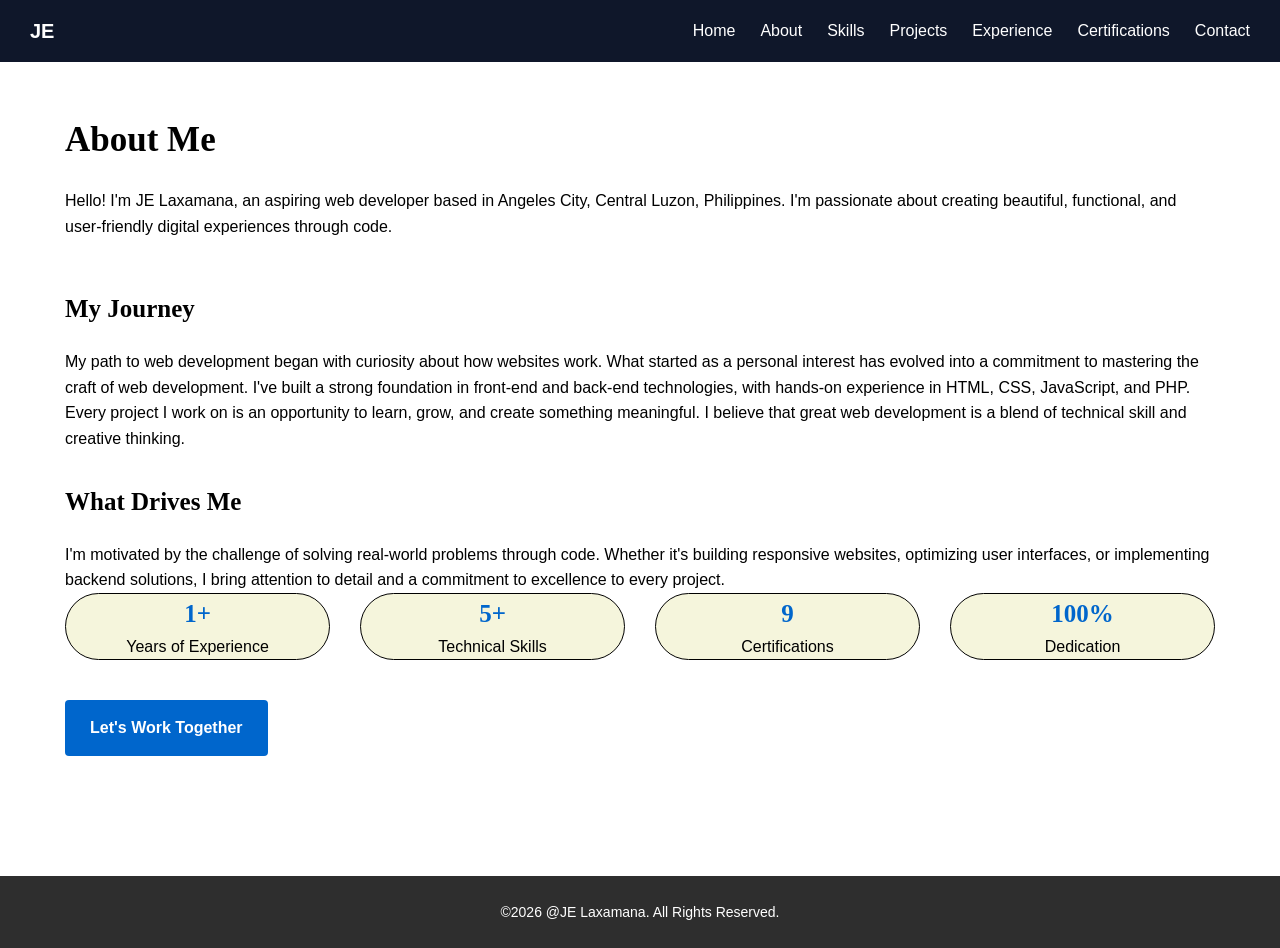
==== commit 1491db81: "Update about.html" ====
--- a/about.html
+++ b/about.html
@@ -1,25 +1,33 @@
 <!DOCTYPE html>
 
 <head>
-
+    <meta name="viewport" content="width=device-width, initial-scale=1.0">
     <title>JE Laxamana | About Me</title>
     <link rel="stylesheet" href="style.css">
 </head>
 <body>
-    <nav>
-        <div class="navi">
-            <a class="nav-logo">JE</a>
-            <ul class="nav-links">
-                <li><a href="index.html">Home</a></li>
-                <li><a href="about.html" class="active">About</a></li>
-                <li><a href="skills.html">Skills</a></li>
-                <li><a href="projects.html">Projects</a></li>
-                <li><a href="experience.html">Experience</a></li>
-                <li><a href="certifications.html">Certifications</a></li>
-                <li><a href="contact.html">Contact</a></li>
-            </ul>
-        </div>
-    </nav>
+    <!-- Navigation -->
+    <nav class="navbar">
+
+  <div class="logo">JE</div>
+
+  <div class="burger" id="burger">
+    <div></div>
+    <div></div>
+    <div></div>
+  </div>
+
+  <ul class="nav-links" id="nav-links">
+    <li><a href="index.html">Home</a></li>
+    <li><a href="about.html" class="active">About</a></li>
+    <li><a href="skills.html">Skills</a></li>
+    <li><a href="projects.html">Projects</a></li>
+    <li><a href="experience.html">Experience</a></li>
+    <li><a href="certifications.html">Certifications</a></li>
+    <li><a href="contact.html">Contact</a></li>
+  </ul>
+
+</nav>
 
     <div class="container">
         <h1 class="page-title">About Me</h1>
--- a/style.css
+++ b/style.css
@@ -18,62 +18,76 @@
     color: #000000;
 }
 
-/* Navigation */
-nav {
-    top: 0;
-    background-color: rgba(201, 213, 221, 0.95);
-    border-bottom: 3px solid var(--border);
-}
-
-.navi {
-    max-width: 1200px;
-    margin: 0 auto;
-    padding: 17px;
-    display: flex;
-    justify-content: space-between;
-    align-items: center;
-}
-
-.nav-logo {
-    font-family: 'Playfair Display', serif;
-    font-size: 27px;
-    font-weight: 700;
-}
-
-.nav-links {
-    display: flex;
-    gap: 30px;
-    list-style: none;
-}
-
-.nav-links a {
-    text-decoration: none;
-    color: #000000;
-    font-size: 15px;
-    font-weight: 700;
-    transition: color 0.3s ease;
-    position: relative;
-}
-
-.nav-links a:hover,
-.nav-links a.active {
-    color: #0066cc;
-}
-
-.nav-links a::after {
-    content: '';
-    position: absolute;
-    bottom: -3px;
-    left: 0;
-    width: 0;
-    height: 2px;
-    background-color: var(--accent);
-    transition: width 0.3s ease;
-}
-
-.nav-links a:hover::after,
-.nav-links a.active::after {
-    width: 100%;
+/* NAVBAR */
+
+.navbar{
+  display:flex;
+  justify-content:space-between;
+  align-items:center;
+  padding:15px 30px;
+  background:#0f172a;
+}
+
+.logo{
+  color:white;
+  font-size:20px;
+  font-weight:bold;
+}
+
+/* NAV LINKS */
+
+.nav-links{
+  display:flex;
+  list-style:none;
+  gap:25px;
+}
+
+.nav-links a{
+  color:white;
+  text-decoration:none;
+}
+
+/* BURGER */
+
+.burger{
+  display:none;
+  cursor:pointer;
+}
+
+.burger div{
+  width:25px;
+  height:3px;
+  background:white;
+  margin:5px;
+}
+
+/* MOBILE STYLE */
+
+@media (max-width:768px){
+
+  .burger{
+    display:block;
+  }
+
+  .nav-links{
+    position:absolute;
+    right:0;
+    top:60px;
+    background:#4263ad;
+    flex-direction:column;
+    width:100%;
+    text-align:center;
+    display:none;
+  }
+
+  .nav-links li{
+    padding:15px 0;
+  }
+
+  .nav-links.show{
+    display:flex;
+  }
+
 }
 
 /* Buttons */
